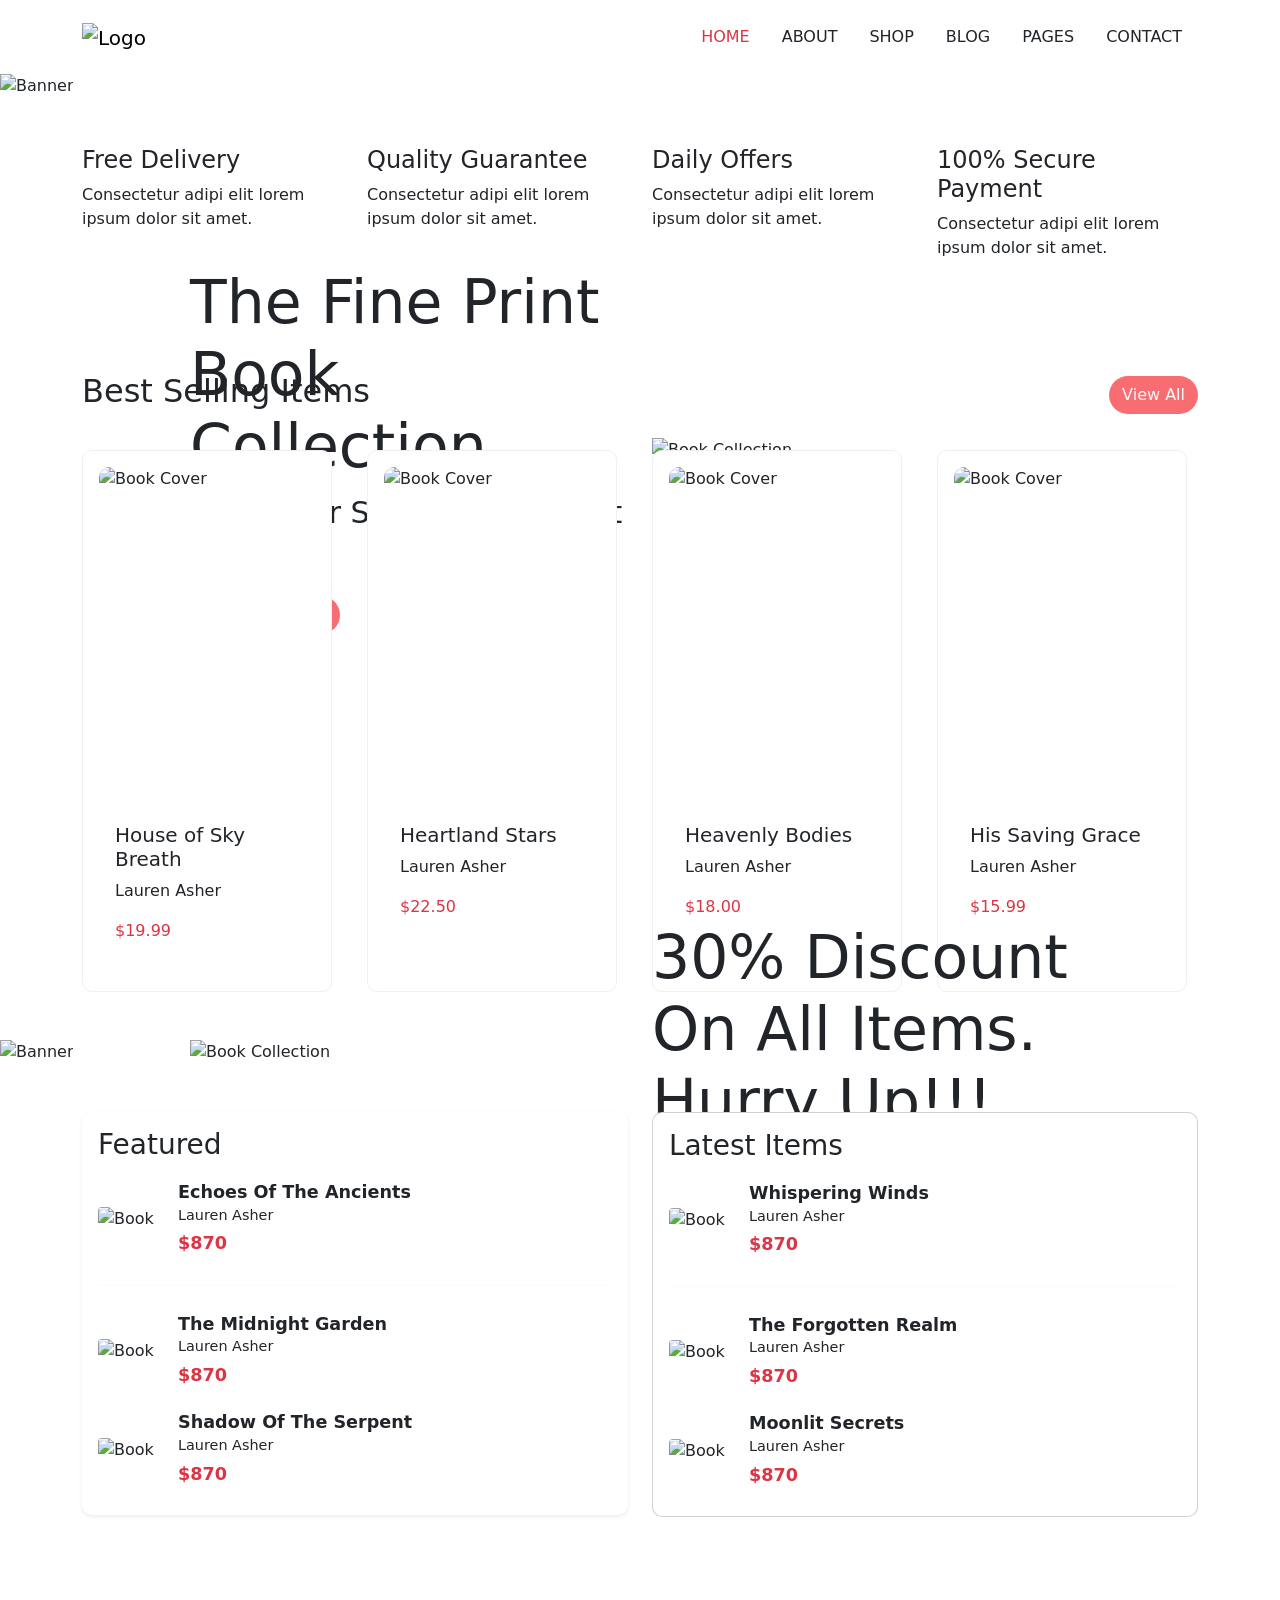
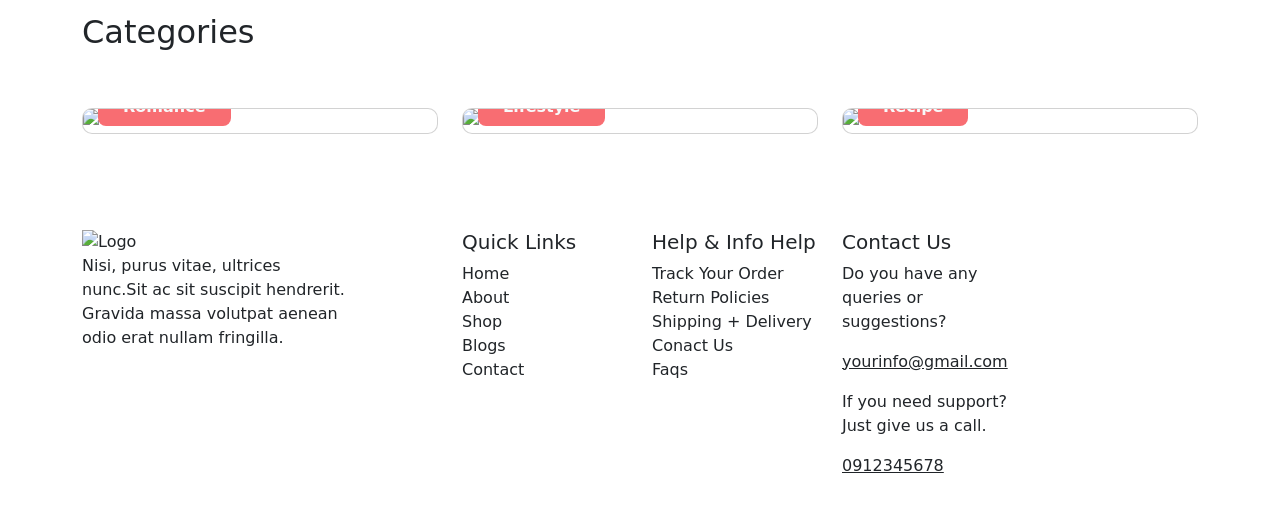
==== bookly/index.html @ 495b15b2 "Add files via upload" ====
<!doctype html>
<html lang="en">
  <head>
    <meta charset="utf-8">
    <meta name="viewport" content="width=device-width, initial-scale=1">
    <title>Bookly</title>
    <link href="https://cdn.jsdelivr.net/npm/bootstrap@5.3.8/dist/css/bootstrap.min.css" rel="stylesheet">

    <link rel="preconnect" href="https://fonts.gstatic.com" crossorigin>
    <link href="https://fonts.googleapis.com/css2?family=Nunito:ital,wght@0,200..1000;1,200..1000&display=swap" rel="stylesheet">
    <link rel="stylesheet" href="style.css">


  </head>
  <body>

    <header class="py-2"> 
        <nav class="navbar">
            <div class="container">
                <a class="navbar-brand" href="#">
                    <img src="images/main-logo.png" alt="Logo">
                </a>


      <ul class="nav justify-content-end">
        <li class="nav-item">
          <a class="nav-link active text-danger" aria-current="page" href="#">HOME</a>
        </li>
        <li class="nav-item">
          <a class="nav-link text-dark" href="#">ABOUT</a>
        </li>
        <li class="nav-item">
          <a class="nav-link text-dark" href="#">SHOP</a>
        </li>
        <li class="nav-item">
          <a class="nav-link text-dark" href="#">BLOG</a>
        </li>
        <li class="nav-item">
          <a class="nav-link text-dark" href="#">PAGES</a>
        </li>
        <li class="nav-item">
          <a class="nav-link text-dark" href="#">CONTACT</a>
        </li>
      </ul>
  </div>
</nav>
</header>

<div class="container-row ">
  <img src="images/banner-image-bg.jpg" class="img-fluid" alt="Banner">
  <div class="banner-overlay">
    <div class="row align-items-center justify-content-center">
      <div class="col-6 text-center text-lg-start">
        <h1 class="header-text">The Fine Print <br>Book Collection</h1>
        <p class="p-head">Best Offer Save 30%. Grab it now!</p>
        <button type="button" class="btn rounded-pill text-light">Shop Collection</button>
      </div>
      <div class="col-6">
        <img src="images/banner-image2.png" class="img-fluid" alt="Book Collection">
      </div>
    </div>
  </div>
</div>

<div class="container my-5">
  <div class="row text-center">
    <div class="col-3 text-start">
      <h4>Free Delivery</h4>
      <p>Consectetur adipi elit lorem ipsum dolor sit amet.</p>
    </div>
    <div class="col-3 text-start">
      <h4>Quality Guarantee</h4>
      <p>Consectetur adipi elit lorem ipsum dolor sit amet.</p>
    </div>
    <div class="col-3 text-start">
      <h4>Daily Offers</h4>
      <p>Consectetur adipi elit lorem ipsum dolor sit amet.</p>
    </div>
    <div class="col-3 text-start ">
      <h4>100% Secure Payment</h4>
      <p>Consectetur adipi elit lorem ipsum dolor sit amet.</p>
    </div>
  </div>
</div>


<section class="py-5">
            <div class="container">
                <div class="section-header">
                    <h2 class="section-title">Best Selling Items</h2>
                    <a href="#" class="btn rounded-pill text-light">View All</a>
                </div>
                <div class="row">
                    <div class="col-3">
                        <div class="card book-card h-100">
                            <img src="images/product-item1.png" alt="Book Cover">
                            <div class="card-body">
                                <h5>House of Sky Breath</h5>
                                <p>Lauren Asher</p>
                                <p class="text-danger">$19.99</p>
                            </div>
                        </div>
                    </div>
                    <div class="col-3">
                        <div class="card book-card h-100">
                            <img src="images/product-item2.png" alt="Book Cover">
                            <div class="card-body">
                                <h5>Heartland Stars</h5>
                                <p>Lauren Asher</p>
                                <p class="text-danger">$22.50</p>
                            </div>
                        </div>
                    </div>
                    <div class="col-3">
                        <div class="card book-card h-100">
                            <img src="images/product-item3.png"  alt="Book Cover">
                            <div class="card-body">
                                <h5>Heavenly Bodies</h5>
                                <p>Lauren Asher</p>
                                <p class="text-danger">$18.00</p>
                            </div>
                        </div>
                    </div>
                    <div class="col-3">
                        <div class="card book-card h-100">
                           <img src="images/product-item4.png" alt="Book Cover">
                            <div class="card-body">
                                <h5>His Saving Grace</h5>
                                <p>Lauren Asher</p>
                                <p class="text-danger">$15.99</p>
                            </div>
                        </div>
                    </div>
                </div>
            </div>
        </section>

<div class="container-row position-relative">
  <img src="images/banner-image-bg-1.jpg" class="img-fluid" alt="Banner">
  <div class="banner-overlay">
    <div class="row align-items-center justify-content-center">
      <div class="col-6">
        <img src="images/banner-image3.png" class="img-fluid" alt="Book Collection">
      </div>
      <div class="col-6 text-lg-start">
        <h1 class="header-text">30% Discount <br>On All Items. <br>Hurry Up!!!</h1>
        <button type="button" class="btn rounded-pill text-light">Shop Collection</button>
      </div>
    </div>
  </div>
</div>

<section class="py-5">
            <div class="container">
                <div class="row">
                    <div class="col-6">
                        <div class="card list-card border-0 shadow-sm">
                            <div class="card-body">
                                <h3 class="section-title">Featured</h3>

                                <div class="list-item">
                                    <img src="images/product-item2.png" alt="Book">
                                    <div class="list-item-info">
                                        <h6 class="title">Echoes Of The Ancients</h6>
                                        <p class="author">Lauren Asher</p>
                                        <div class="price text-danger">$870</div>
                                    </div>
                                </div>
                                <hr>

                                 <div class="list-item">
                                    <img src="images/product-item1.png" alt="Book">
                                    <div class="list-item-info">
                                        <h6 class="title">The Midnight Garden</h6>
                                        <p class="author">Lauren Asher</p>
                                        <div class="price text-danger">$870</div>
                                    </div>
                                </div>
                                <hr>

                                 <div class="list-item">
                                    <img src="images/product-item3.png" alt="Book">
                                    <div class="list-item-info">
                                        <h6 class="title">Shadow Of The Serpent</h6>
                                        <p class="author">Lauren Asher</p>
                                        <div class="price d-flex align-items-center text-danger">
                                            $870
                                        </div>
                                    </div>
                                </div>
                            </div>
                        </div>
                    </div>

                    <div class="col-6">
                        <div class="card list-card">
                            <div class="card-body">
                                <h3 class="section-title">Latest Items</h3>
                                <div class="list-item">
                                    <img src="images/product-item4.png" alt="Book">
                                    <div class="list-item-info">
                                        <h6 class="title">Whispering Winds</h6>
                                        <p class="author">Lauren Asher</p>
                                        <div class="price text-danger">$870</div>
                                    </div>
                                </div>
                                <hr>

                                 <div class="list-item">
                                    <img src="images/product-item5.png" alt="Book">
                                    <div class="list-item-info">
                                        <h6 class="title">The Forgotten Realm</h6>
                                        <p class="author">Lauren Asher</p>
                                        <div class="price text-danger">$870</div>
                                    </div>
                                </div>
                                <hr>

                                 <div class="list-item">
                                    <img src="images/product-item6.png" alt="Book">
                                    <div class="list-item-info">
                                        <h6 class="title">Moonlit Secrets</h6>
                                        <p class="author">Lauren Asher</p>
                                        <div class="price text-danger">$870</div>
                                    </div>
                                </div>
                            </div>
                        </div>
                    </div>
                </div>
            </div>
        </section>


<section class="py-5">
            <div class="container">
                <h2 class="section-title pb-5">Categories</h2>
                <div class="row g-4">
                    <div class="col-4">
                        <div class="card category-card text-white">
                            <img src="images/category1.jpg" class="card-img" alt="Romance Category">
                            <div class="card-img-overlay d-flex flex-column justify-content-between">
                                <div class="category-name btn rounded-3 text-light px-4">Romance</div>
                            </div>
                        </div>
                    </div>
                    <div class="col-4">
                        <div class="card category-card text-white">
                            <img src="images/category2.jpg" class="card-img" alt="Thriller Category">
                            <div class="card-img-overlay d-flex flex-column justify-content-between">
                                <div class="category-name btn rounded-3 text-light px-4">Lifestyle</div>
                            </div>
                        </div>
                    </div>
                    <div class="col-4">
                         <div class="card category-card text-white">
                            <img src="images/category3.jpg" class="card-img" alt="Fantasy Category">
                            <div class="card-img-overlay d-flex flex-column justify-content-between">
                                <div class="category-name btn rounded-3 text-light px-4">Recipe</div>
                            </div>
                           
                        </div>
                    </div>
                </div>
            </div>
        </section>


        <div class="space"></div>


        <footer class="footer pt-5 pb-4">
        <div class="container">
            <div class="row">
                <div class="col-4">
                    <img src="images/main-logo.png" alt="Logo">
                    <p class=" w-75">Nisi, purus vitae, ultrices nunc.Sit ac sit suscipit hendrerit. Gravida massa volutpat aenean odio erat nullam fringilla.</p>
                </div>
                <div class="col-2">
                    <h5>Quick Links</h5>
                    <ul class="list">
                        <li><a href="#">Home</a></li>
                        <li><a href="#">About</a></li>
                        <li><a href="#">Shop</a></li>
                        <li><a href="#">Blogs</a></li>
                        <li><a href="#">Contact</a></li>
                    </ul>
                </div>
                <div class="col-2">
                    <h5>Help & Info Help</h5>
                     <ul class="list">
                        <li><a href="#">Track Your Order</a></li>
                        <li><a href="#">Return Policies</a></li>
                        <li><a href="#">Shipping + Delivery</a></li>
                        <li><a href="#">Conact Us</a></li>
                        <li><a href="#">Faqs</a></li>
                    </ul>
                </div>
                <div class="col-2">
                    <h5>Contact Us</h5>
                    <p>Do you have any queries or suggestions?</p>
                    <p class="text-decoration-underline">yourinfo@gmail.com</p>
                    <p>If you need support? Just give us a call.</p>
                    <p class="text-decoration-underline">0912345678</p>

                </div>
            </div>
            </div>
    </footer>

<script src="https://cdn.jsdelivr.net/npm/bootstrap@5.3.8/dist/js/bootstrap.bundle.min.js"></script>
  </body>
</html>
---- bookly/style.css ----
.banner-container {
  position: relative;
}

.banner-overlay {
  position: absolute;
  top: 50%;
  left: 50%;
  transform: translate(-50%, -50%);
  width: 90%;
  max-width: 900px;
   
}

.btn{
    background-color:  #f86d72;
}





.section-header {
            display: flex;
            justify-content: space-between;
            align-items: center;
            margin-bottom: 2rem;
            

        }
.book-card {
  display: flex;
  flex-direction: column; 
  align-items: center;   
  border: 1px solid #f0f0f0;
  border-radius: 10px;
  background-color: #fff;
  transition: all 0.3s ease;
  width: 250px;
  padding: 1rem;
}

.book-card img {
  width: 100%;
  border-radius: 10px;
  object-fit: cover;
  aspect-ratio: 2 / 3;
  margin-bottom: 1rem;
}

.book-card .card-body {
  text-align: left;  
  width: 100%;      
}

.header-text{
  font-size: 60px;
}

.p-head{
  font-size: 30px;
}





.list-card {
            border-radius: 10px;
        }

        .list-card hr {
            color: #f0f0f0;
        }

  
        .list-card hr:last-of-type {
            display: none;
        }

        .list-item {
            display: flex;
            align-items: center;
            padding: 0.75rem 0;
        }

        .list-item img {
            width: 60px;
            height: auto;
            border-radius: 4px;
            margin-right: 1.25rem; 
            flex-shrink: 0; 
        }

        .list-item-info .title {
            font-weight: 600;
            font-size: 1.1rem;
            margin-bottom: 0.1rem;
            color: var(--text-dark);
        }

        .list-item-info .author {
            font-size: 0.9rem;
            color: var(--text-light);
            margin-bottom: 0.25rem;
        }

        .list-item-info .price {
            font-weight: 700;
            font-size: 1.1rem;
            color: var(--primary-color);
        }



        .category-card {
            position: relative;
            overflow: hidden;
            border-radius: 10px;
        }

.category-card .category-name {
    position: absolute;
    bottom: 0;
    left: 0;
    width: auto;  
    color: white;
    align-items: start;
    font-weight: 600;
    bottom: 15px;
    left: 15px; 
}

.list{
  text-decoration: none;
}


      
.list {
  list-style: none;  
  padding-left: 0;
}

.list a {
  text-decoration: none;
  color: inherit;      
}
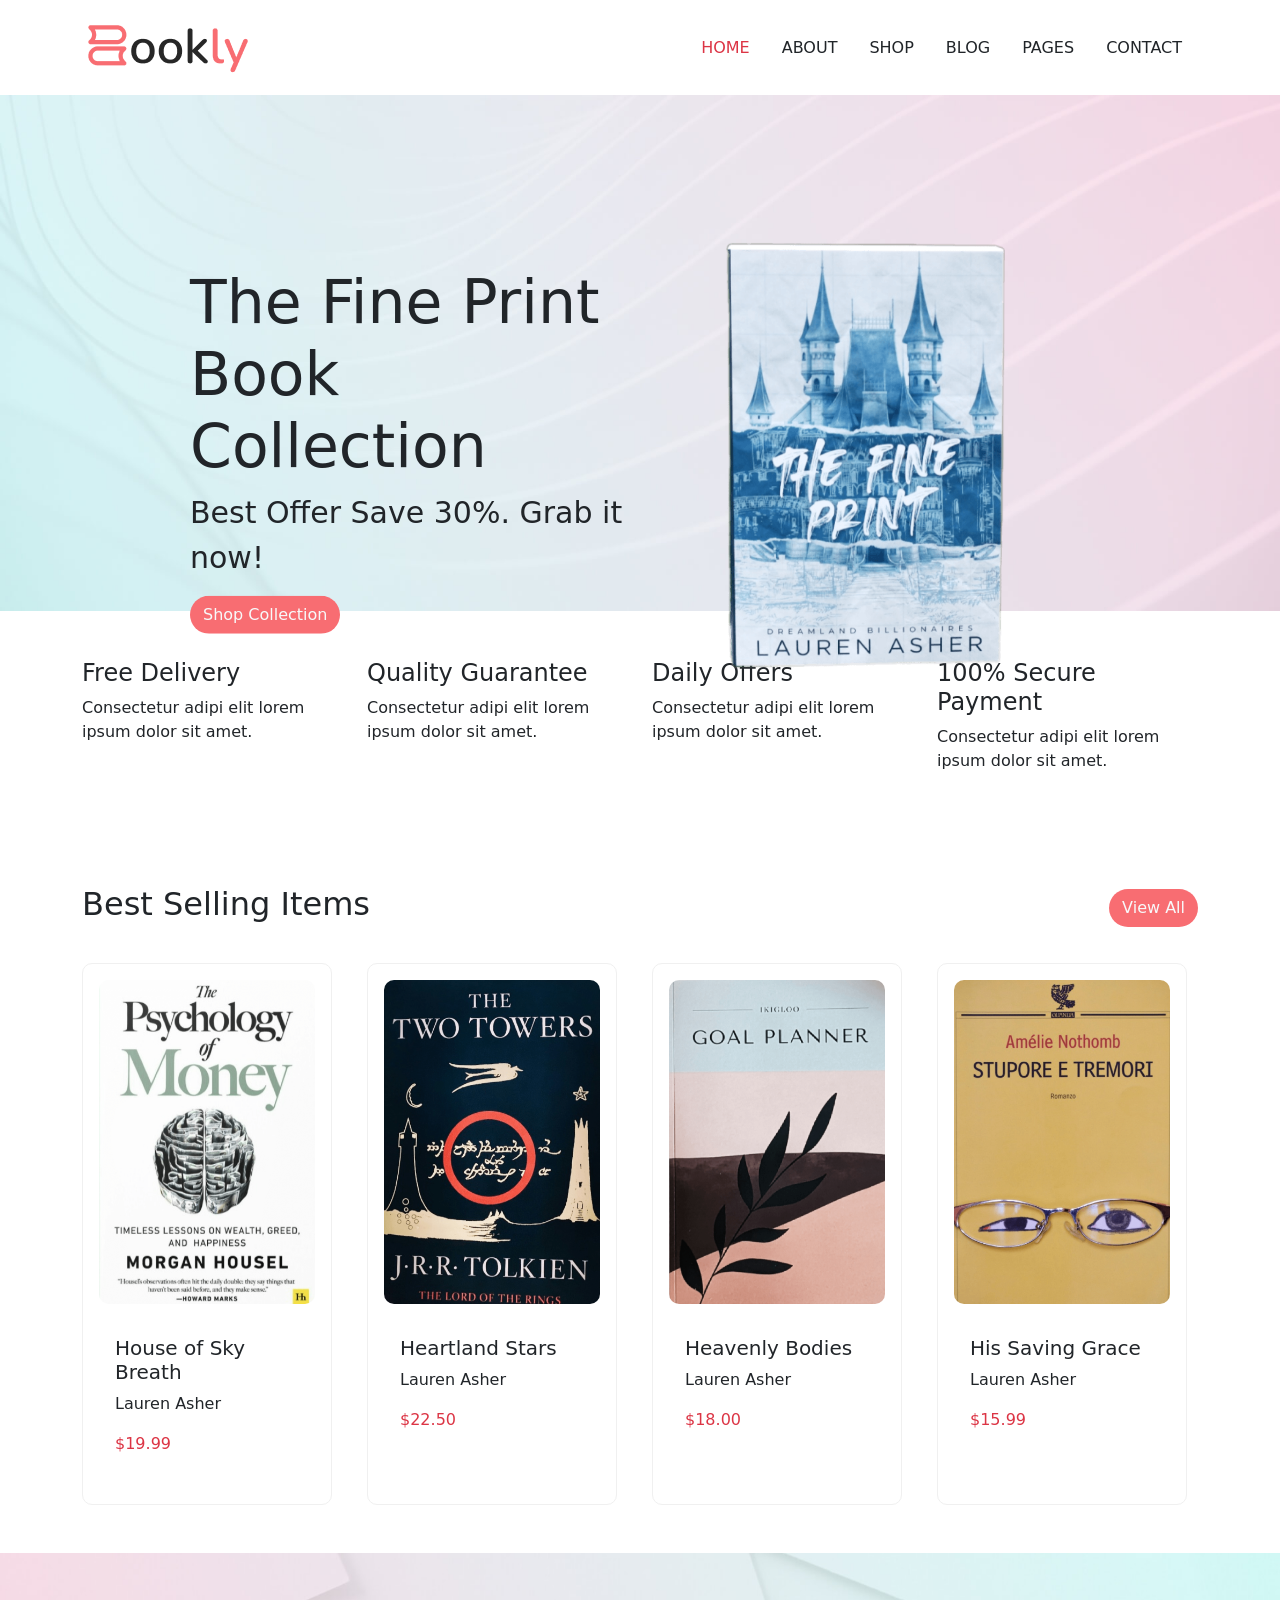
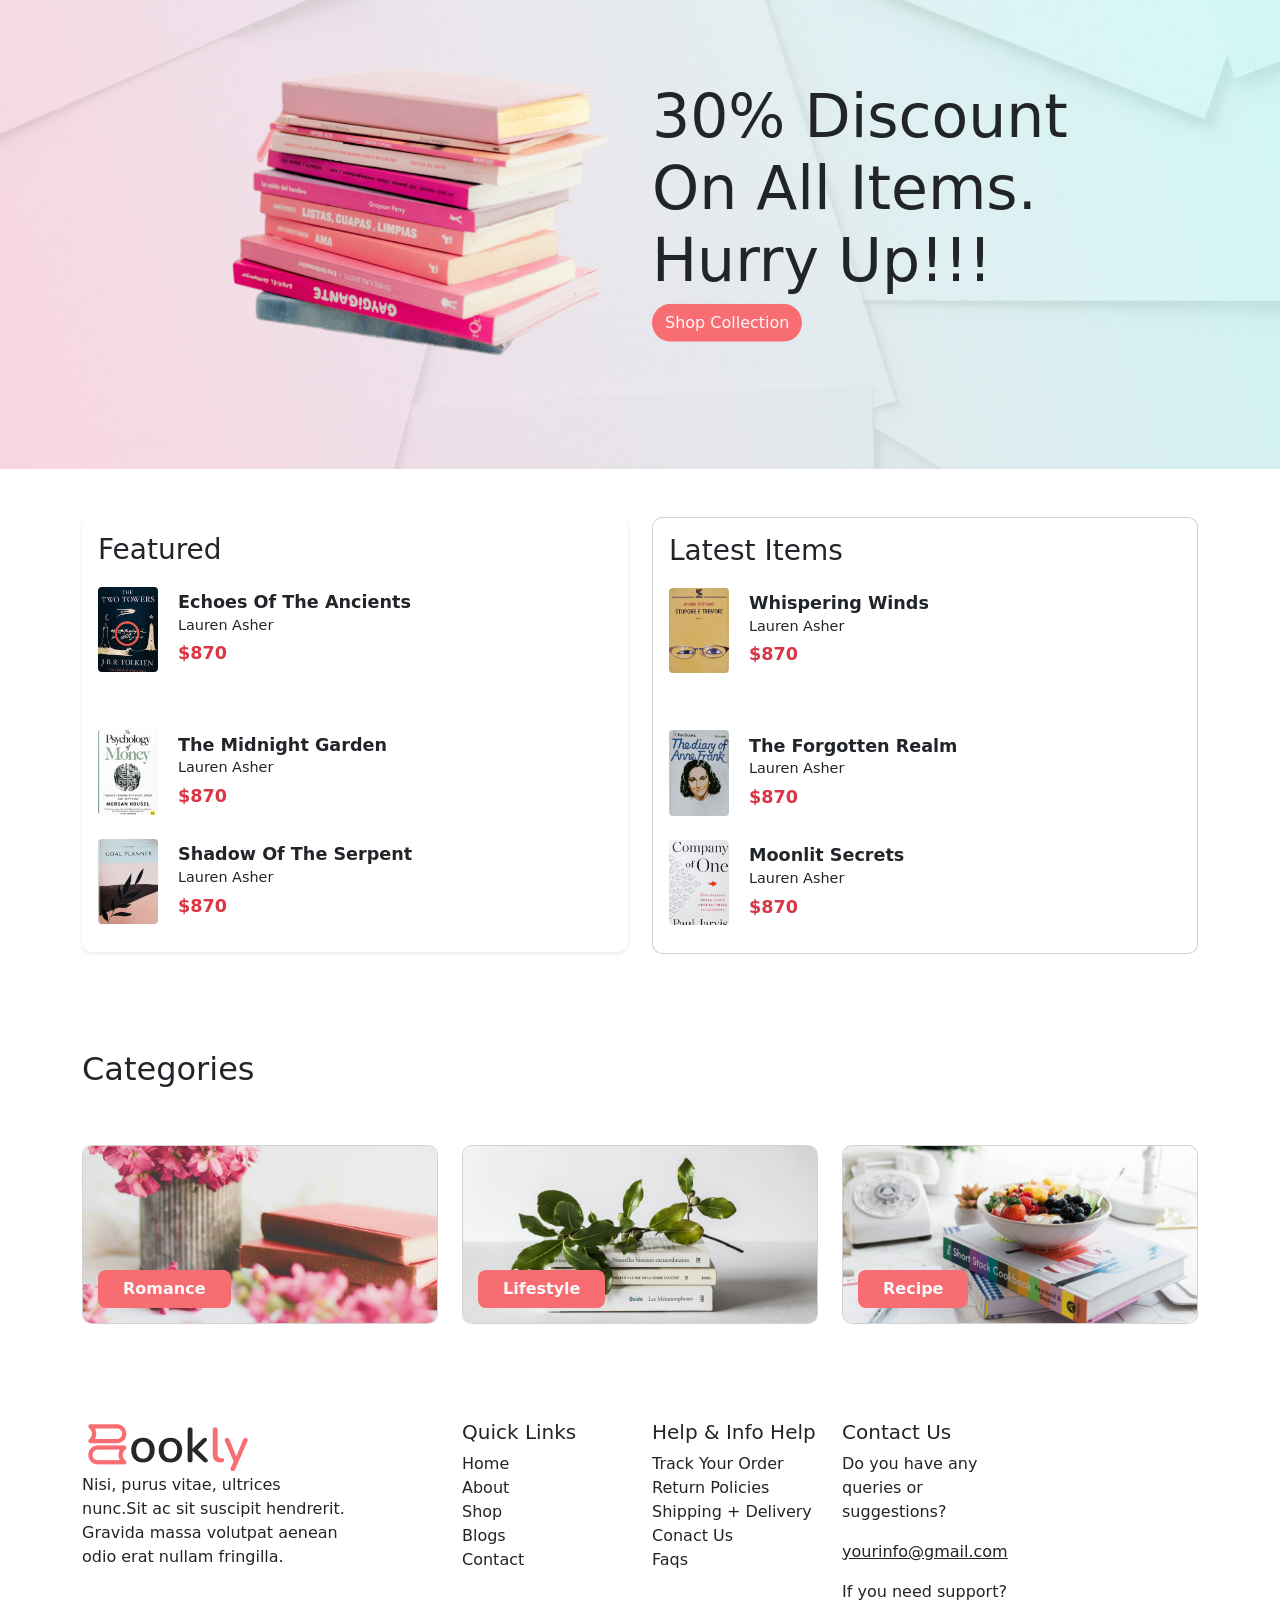
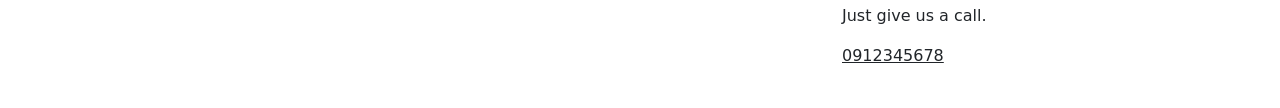
==== commit 3aaea0fe: "Add files via upload" ====
--- a/bookly/index.html
+++ b/bookly/index.html
@@ -22,7 +22,7 @@
                 </a>
 
 
-      <ul class="nav justify-content-end">
+    <ul class="nav justify-content-end">
         <li class="nav-item">
           <a class="nav-link active text-danger" aria-current="page" href="#">HOME</a>
         </li>
@@ -41,7 +41,7 @@
         <li class="nav-item">
           <a class="nav-link text-dark" href="#">CONTACT</a>
         </li>
-      </ul>
+    </ul>
   </div>
 </nav>
 </header>
--- a/bookly/style.css
+++ b/bookly/style.css
@@ -15,10 +15,6 @@
 .btn{
     background-color:  #f86d72;
 }
-
-
-
-
 
 .section-header {
             display: flex;
@@ -61,63 +57,57 @@
   font-size: 30px;
 }
 
+.list-card {
+  border-radius: 10px;
+}
 
-
-
-
-.list-card {
-            border-radius: 10px;
-        }
-
-        .list-card hr {
+.list-card hr {
             color: #f0f0f0;
-        }
+}
 
   
-        .list-card hr:last-of-type {
-            display: none;
-        }
+.list-card hr:last-of-type {
+  display: none;
+}
 
-        .list-item {
-            display: flex;
-            align-items: center;
-            padding: 0.75rem 0;
-        }
+.list-item {
+  display: flex;
+  align-items: center;
+  padding: 0.75rem 0;
+}
 
-        .list-item img {
-            width: 60px;
-            height: auto;
-            border-radius: 4px;
-            margin-right: 1.25rem; 
-            flex-shrink: 0; 
-        }
+ .list-item img {
+    width: 60px;
+    height: auto;
+    border-radius: 4px;
+    margin-right: 1.25rem; 
+    flex-shrink: 0; 
+  }
 
-        .list-item-info .title {
-            font-weight: 600;
-            font-size: 1.1rem;
-            margin-bottom: 0.1rem;
-            color: var(--text-dark);
-        }
+.list-item-info .title {
+  font-weight: 600;
+  font-size: 1.1rem;
+  margin-bottom: 0.1rem;
+  color: var(--text-dark);
+}
 
-        .list-item-info .author {
-            font-size: 0.9rem;
-            color: var(--text-light);
-            margin-bottom: 0.25rem;
-        }
+.list-item-info .author {
+  font-size: 0.9rem;
+  color: var(--text-light);
+  margin-bottom: 0.25rem;
+}
 
-        .list-item-info .price {
-            font-weight: 700;
-            font-size: 1.1rem;
-            color: var(--primary-color);
-        }
+.list-item-info .price {
+  font-weight: 700;
+  font-size: 1.1rem;
+  color: var(--primary-color);
+}
 
-
-
-        .category-card {
-            position: relative;
-            overflow: hidden;
-            border-radius: 10px;
-        }
+.category-card {
+  position: relative;
+  overflow: hidden;
+  border-radius: 10px;
+}
 
 .category-card .category-name {
     position: absolute;
@@ -134,9 +124,7 @@
 .list{
   text-decoration: none;
 }
-
-
-      
+    
 .list {
   list-style: none;  
   padding-left: 0;
